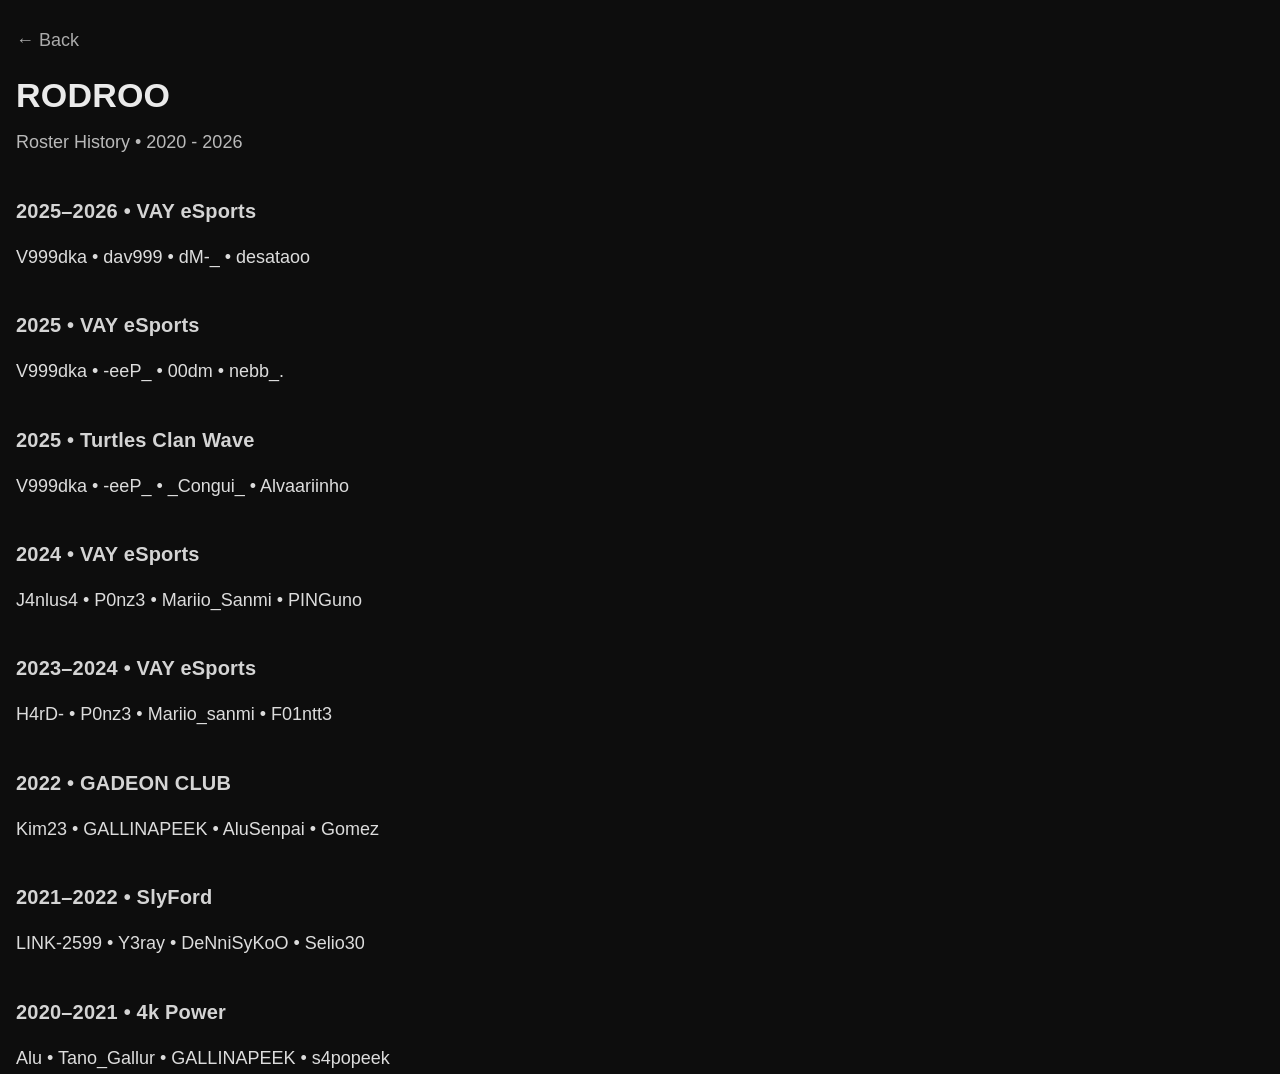
==== teams/index.html @ 85c153c0 "Create index.html" ====
<!doctype html>
<html lang="en">
<head>
  <meta charset="utf-8" />
  <meta name="viewport" content="width=device-width, initial-scale=1" />
  <title>Roster History</title>
  <link rel="stylesheet" href="../style.css">
</head>
<body class="teams">

<a class="muted" href="../">← Back</a>

<h1>RODROO</h1>
<div class="muted">Roster History • 2020 - 2026</div>

<h2>2025–2026 • VAY eSports</h2>
<div class="block">
V999dka • dav999 • dM-_ • desataoo
</div>

<h2>2025 • VAY eSports</h2>
<div class="block">
V999dka • -eeP_ • 00dm • nebb_.
</div>

<h2>2025 • Turtles Clan Wave</h2>
<div class="block">
V999dka • -eeP_ • _Congui_ • Alvaariinho
</div>

<h2>2024 • VAY eSports</h2>
<div class="block">
J4nlus4 • P0nz3 • Mariio_Sanmi • PINGuno
</div>

<h2>2023–2024 • VAY eSports</h2>
<div class="block">
H4rD- • P0nz3 • Mariio_sanmi • F01ntt3
</div>

<h2>2022 • GADEON CLUB</h2>
<div class="block">
Kim23 • GALLINAPEEK • AluSenpai • Gomez
</div>

<h2>2021–2022 • SlyFord</h2>
<div class="block">
LINK-2599 • Y3ray • DeNniSyKoO • Selio30
</div>

<h2>2020–2021 • 4k Power</h2>
<div class="block">
Alu • Tano_Gallur • GALLINAPEEK • s4popeek
</div>

</body>
</html>
---- style.css ----
:root{
  --bg:#0d0d0d;
  --fg:#eaeaea;

  /* + contraste para móvil */
  --muted: rgba(234,234,234,.78);
  --max: 750px;
}

*{ box-sizing:border-box; }

html, body { height: 100%; }

body{
  background: var(--bg);
  color: var(--fg);
  font-family: -apple-system, BlinkMacSystemFont, Segoe UI, Roboto, Arial, sans-serif;

  margin: 0;
  padding:
    max(18px, env(safe-area-inset-top))
    max(16px, env(safe-area-inset-right))
    max(24px, env(safe-area-inset-bottom))
    max(16px, env(safe-area-inset-left));

  /* CLAVE: base legible (sube en móvil sin romper desktop) */
  font-size: 18px;
  font-size: clamp(17px, 4.4vw, 18px);

  line-height: 1.8;
  -webkit-text-size-adjust: 100%;
  text-rendering: optimizeLegibility;
}

.wrap{
  max-width: var(--max);
  margin: 0 auto;
  padding-top: 28px;
}

h1{
  font-size: clamp(24px, 6.2vw, 34px);
  line-height: 1.12;
  margin: 0 0 12px;
  letter-spacing: 0.2px;
}

h2{
  margin: 34px 0 8px;
  font-size: 20px;
  opacity: 0.9;
  font-weight: 700;
  letter-spacing: 0.2px;
}

.muted{
  color: var(--muted);
  margin: 0 0 14px;
}

a{
  color: #fff;
  text-decoration: none;
  opacity: 0.92;

  display: inline-block;
  padding: 6px 0;
}

a:hover{ opacity: 1; }

a:focus-visible{
  outline: 2px solid rgba(255,255,255,.35);
  outline-offset: 3px;
  border-radius: 6px;
}

.block{
  margin-top: 12px;
  color: rgba(234,234,234,.94);
  overflow-wrap: anywhere;
}

.block > div{
  margin: 10px 0;
}

/* Ajustes finos para pantallas pequeñas */
@media (max-width: 420px){
  .wrap{ padding-top: 22px; }
  h2{ margin-top: 30px; }
  .block > div{ margin: 12px 0; }
}
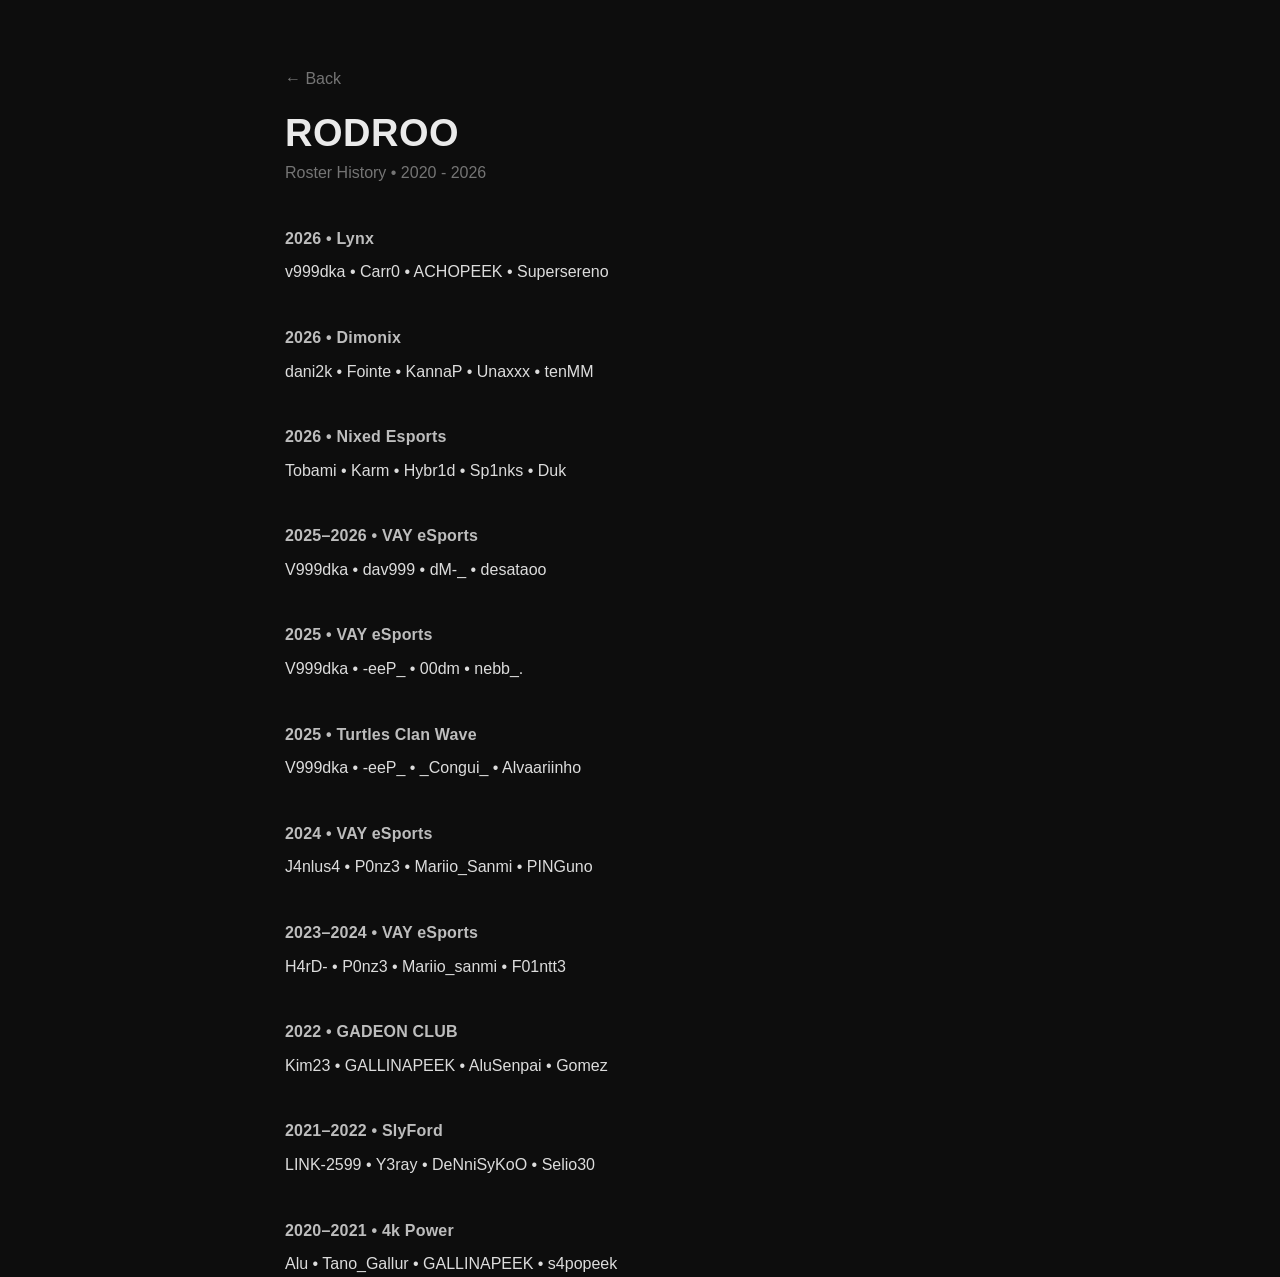
==== commit 518e4c9a: "Update index.html" ====
--- a/teams/index.html
+++ b/teams/index.html
@@ -13,6 +13,21 @@
 
 <h1>RODROO</h1>
 <div class="muted">Roster History • 2020 - 2026</div>
+
+<h2>2026 • Lynx</h2>
+<div class="block">
+v999dka • Carr0 • ACHOPEEK • Supersereno
+</div>
+  
+<h2>2026 • Dimonix</h2>
+<div class="block">
+dani2k • Fointe • KannaP • Unaxxx • tenMM
+</div>
+
+<h2>2026 • Nixed Esports</h2>
+<div class="block">
+Tobami • Karm • Hybr1d • Sp1nks • Duk
+</div>
 
 <h2>2025–2026 • VAY eSports</h2>
 <div class="block">
--- a/style.css
+++ b/style.css
@@ -92,3 +92,39 @@
   h2{ margin-top: 30px; }
   .block > div{ margin: 12px 0; }
 }
+
+
+/* ROSTER HISTORY */
+
+body.teams {
+  max-width: 750px;
+  margin: 60px auto;
+  padding: 0 20px;
+  line-height: 1.6;
+  font-size: 16px;
+}
+
+.teams h1 {
+  font-size: 38px;
+  margin: 0 0 6px;
+  letter-spacing: .5px;
+}
+
+.teams h2 {
+  margin-top: 40px;
+  font-size: 16px;
+  opacity: 0.8;
+}
+
+.teams a {
+  opacity: 0.8;
+}
+
+.teams .muted {
+  opacity: 0.6;
+}
+
+.teams .block {
+  margin-top: 8px;
+}
+
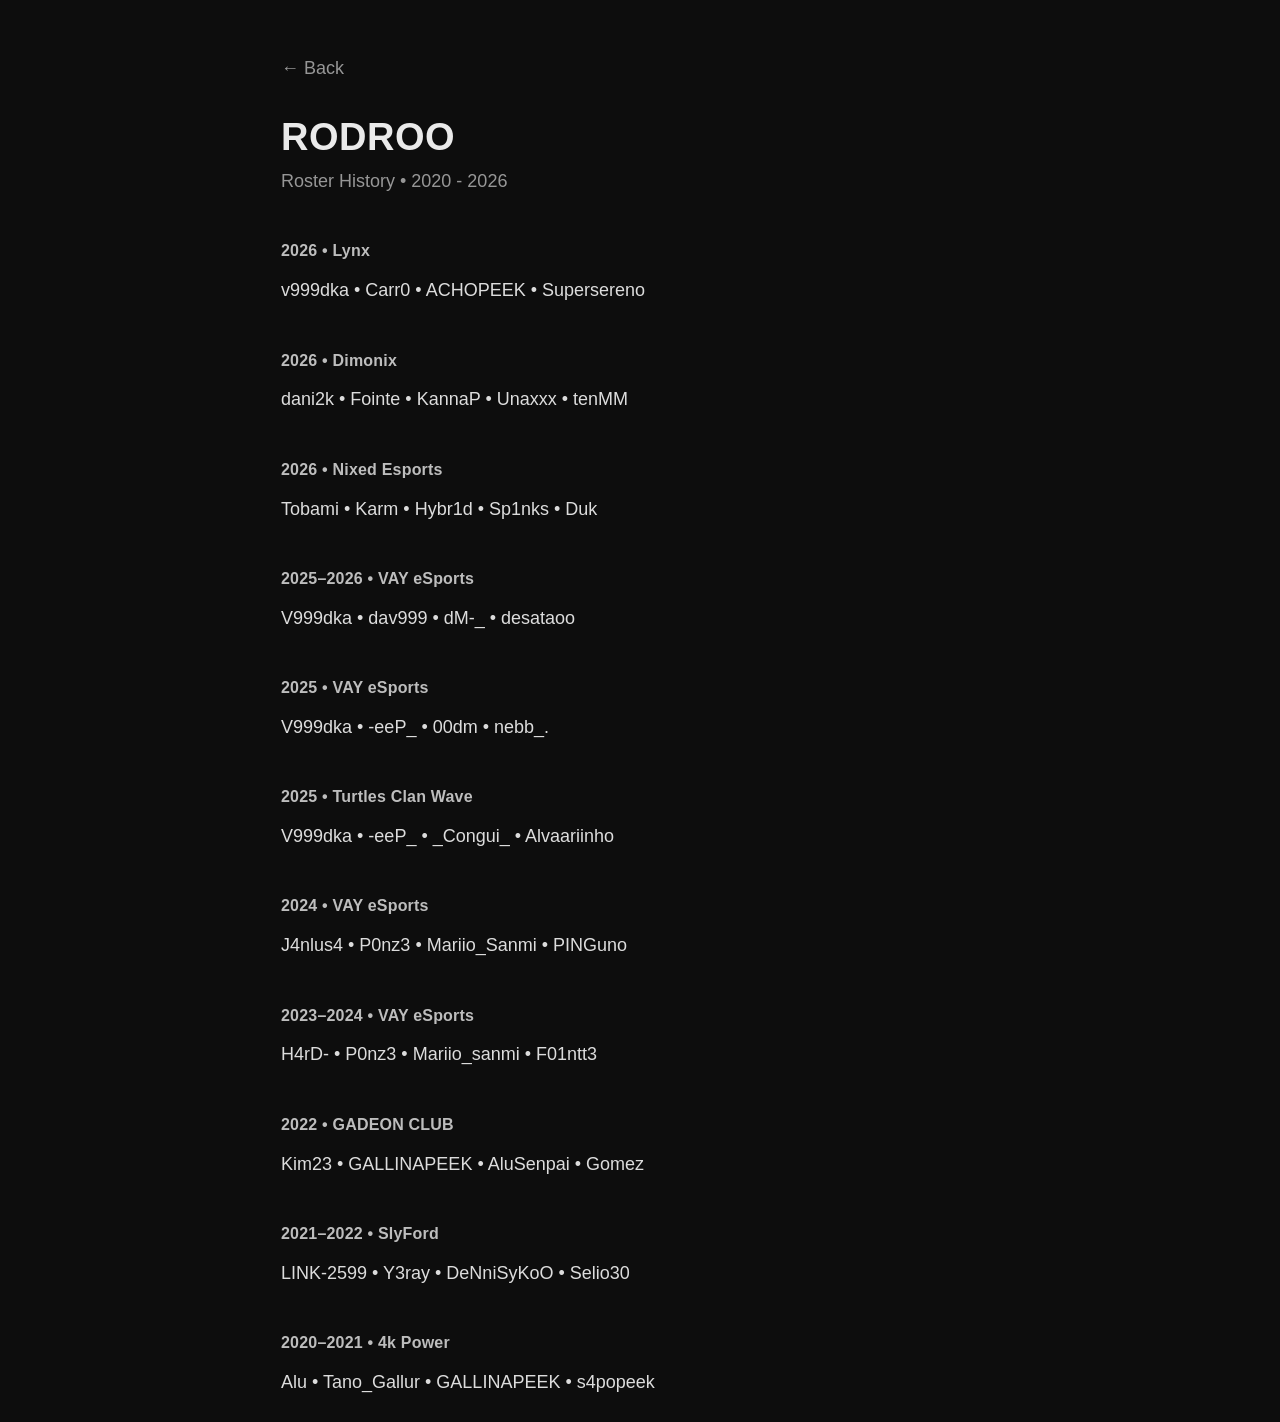
==== commit b5b90a42: "Update index.html" ====
--- a/teams/index.html
+++ b/teams/index.html
@@ -8,7 +8,7 @@
   <link rel="stylesheet" href="../style.css">
 </head>
 <body class="teams">
-
+<main class="wrap">
 <a class="muted" href="../">← Back</a>
 
 <h1>RODROO</h1>
@@ -68,6 +68,6 @@
 <div class="block">
 Alu • Tano_Gallur • GALLINAPEEK • s4popeek
 </div>
-
+</main>
 </body>
 </html>
--- a/style.css
+++ b/style.css
@@ -1,130 +1,144 @@
 
-:root{
-  --bg:#0d0d0d;
-  --fg:#eaeaea;
-
-  /* + contraste para móvil */
-  --muted: rgba(234,234,234,.78);
-  --max: 750px;
+:root {
+    --bg: #0d0d0d;
+    --fg: #eaeaea;
+    --muted: rgba(234, 234, 234, .78);
+    --max: 750px;
 }
 
-*{ box-sizing:border-box; }
-
-html, body { height: 100%; }
-
-body{
-  background: var(--bg);
-  color: var(--fg);
-  font-family: -apple-system, BlinkMacSystemFont, Segoe UI, Roboto, Arial, sans-serif;
-
-  margin: 0;
-  padding:
-    max(18px, env(safe-area-inset-top))
-    max(16px, env(safe-area-inset-right))
-    max(24px, env(safe-area-inset-bottom))
-    max(16px, env(safe-area-inset-left));
-
-  /* CLAVE: base legible (sube en móvil sin romper desktop) */
-  font-size: 18px;
-  font-size: clamp(17px, 4.4vw, 18px);
-
-  line-height: 1.8;
-  -webkit-text-size-adjust: 100%;
-  text-rendering: optimizeLegibility;
+* {
+    box-sizing: border-box;
 }
 
-.wrap{
-  max-width: var(--max);
-  margin: 0 auto;
-  padding-top: 28px;
+html {
+    min-height: 100%;
+    background: var(--bg);
 }
 
-h1{
-  font-size: clamp(24px, 6.2vw, 34px);
-  line-height: 1.12;
-  margin: 0 0 12px;
-  letter-spacing: 0.2px;
+body {
+    min-height: 100vh;
+    width: 100%;
+    max-width: none;
+    margin: 0;
+
+    background: var(--bg);
+    color: var(--fg);
+
+    font-family: -apple-system, BlinkMacSystemFont, Segoe UI, Roboto, Arial, sans-serif;
+
+    padding:
+        max(18px, env(safe-area-inset-top))
+        max(16px, env(safe-area-inset-right))
+        max(24px, env(safe-area-inset-bottom))
+        max(16px, env(safe-area-inset-left));
+
+    font-size: 18px;
+    line-height: 1.8;
+
+    -webkit-text-size-adjust: 100%;
+    text-rendering: optimizeLegibility;
 }
 
-h2{
-  margin: 34px 0 8px;
-  font-size: 20px;
-  opacity: 0.9;
-  font-weight: 700;
-  letter-spacing: 0.2px;
+/* CONTENIDO PRINCIPAL */
+
+.wrap {
+    max-width: var(--max);
+    margin: 0 auto;
+    padding-top: 28px;
 }
 
-.muted{
-  color: var(--muted);
-  margin: 0 0 14px;
+h1 {
+    font-size: clamp(24px, 6.2vw, 34px);
+    line-height: 1.12;
+    margin: 0 0 12px;
+    letter-spacing: .2px;
 }
 
-a{
-  color: #fff;
-  text-decoration: none;
-  opacity: 0.92;
-
-  display: inline-block;
-  padding: 6px 0;
+h2 {
+    margin: 34px 0 8px;
+    font-size: 20px;
+    opacity: .9;
+    font-weight: 700;
+    letter-spacing: .2px;
 }
 
-a:hover{ opacity: 1; }
-
-a:focus-visible{
-  outline: 2px solid rgba(255,255,255,.35);
-  outline-offset: 3px;
-  border-radius: 6px;
+.muted {
+    color: var(--muted);
+    margin: 0 0 14px;
 }
 
-.block{
-  margin-top: 12px;
-  color: rgba(234,234,234,.94);
-  overflow-wrap: anywhere;
+a {
+    color: #fff;
+    text-decoration: none;
+    opacity: .92;
+    display: inline-block;
+    padding: 6px 0;
 }
 
-.block > div{
-  margin: 10px 0;
+a:hover {
+    opacity: 1;
 }
 
-/* Ajustes finos para pantallas pequeñas */
-@media (max-width: 420px){
-  .wrap{ padding-top: 22px; }
-  h2{ margin-top: 30px; }
-  .block > div{ margin: 12px 0; }
+a:focus-visible {
+    outline: 2px solid rgba(255,255,255,.35);
+    outline-offset: 3px;
+    border-radius: 6px;
 }
 
+.block {
+    margin-top: 12px;
+    color: rgba(234,234,234,.94);
+    overflow-wrap: anywhere;
+}
+
+.block > div {
+    margin: 10px 0;
+}
 
 /* ROSTER HISTORY */
 
-body.teams {
-  max-width: 750px;
-  margin: 60px auto;
-  padding: 0 20px;
-  line-height: 1.6;
-  font-size: 16px;
+.teams {
+    max-width: var(--max);
+    margin: 0 auto;
+    background: transparent;
 }
 
 .teams h1 {
-  font-size: 38px;
-  margin: 0 0 6px;
-  letter-spacing: .5px;
+    font-size: clamp(28px, 6.2vw, 38px);
+    margin: 12px 0 6px;
+    letter-spacing: .5px;
 }
 
 .teams h2 {
-  margin-top: 40px;
-  font-size: 16px;
-  opacity: 0.8;
-}
-
-.teams a {
-  opacity: 0.8;
+    margin-top: 40px;
+    font-size: 16px;
+    opacity: .8;
 }
 
 .teams .muted {
-  opacity: 0.6;
+    opacity: .8;
 }
 
 .teams .block {
-  margin-top: 8px;
+    margin-top: 8px;
 }
 
+/* RESPONSIVE */
+
+@media (max-width: 420px) {
+    .wrap {
+        padding-top: 22px;
+    }
+
+    h2 {
+        margin-top: 30px;
+    }
+
+    .block > div {
+        margin: 12px 0;
+    }
+
+    .teams h2 {
+        margin-top: 36px;
+    }
+}
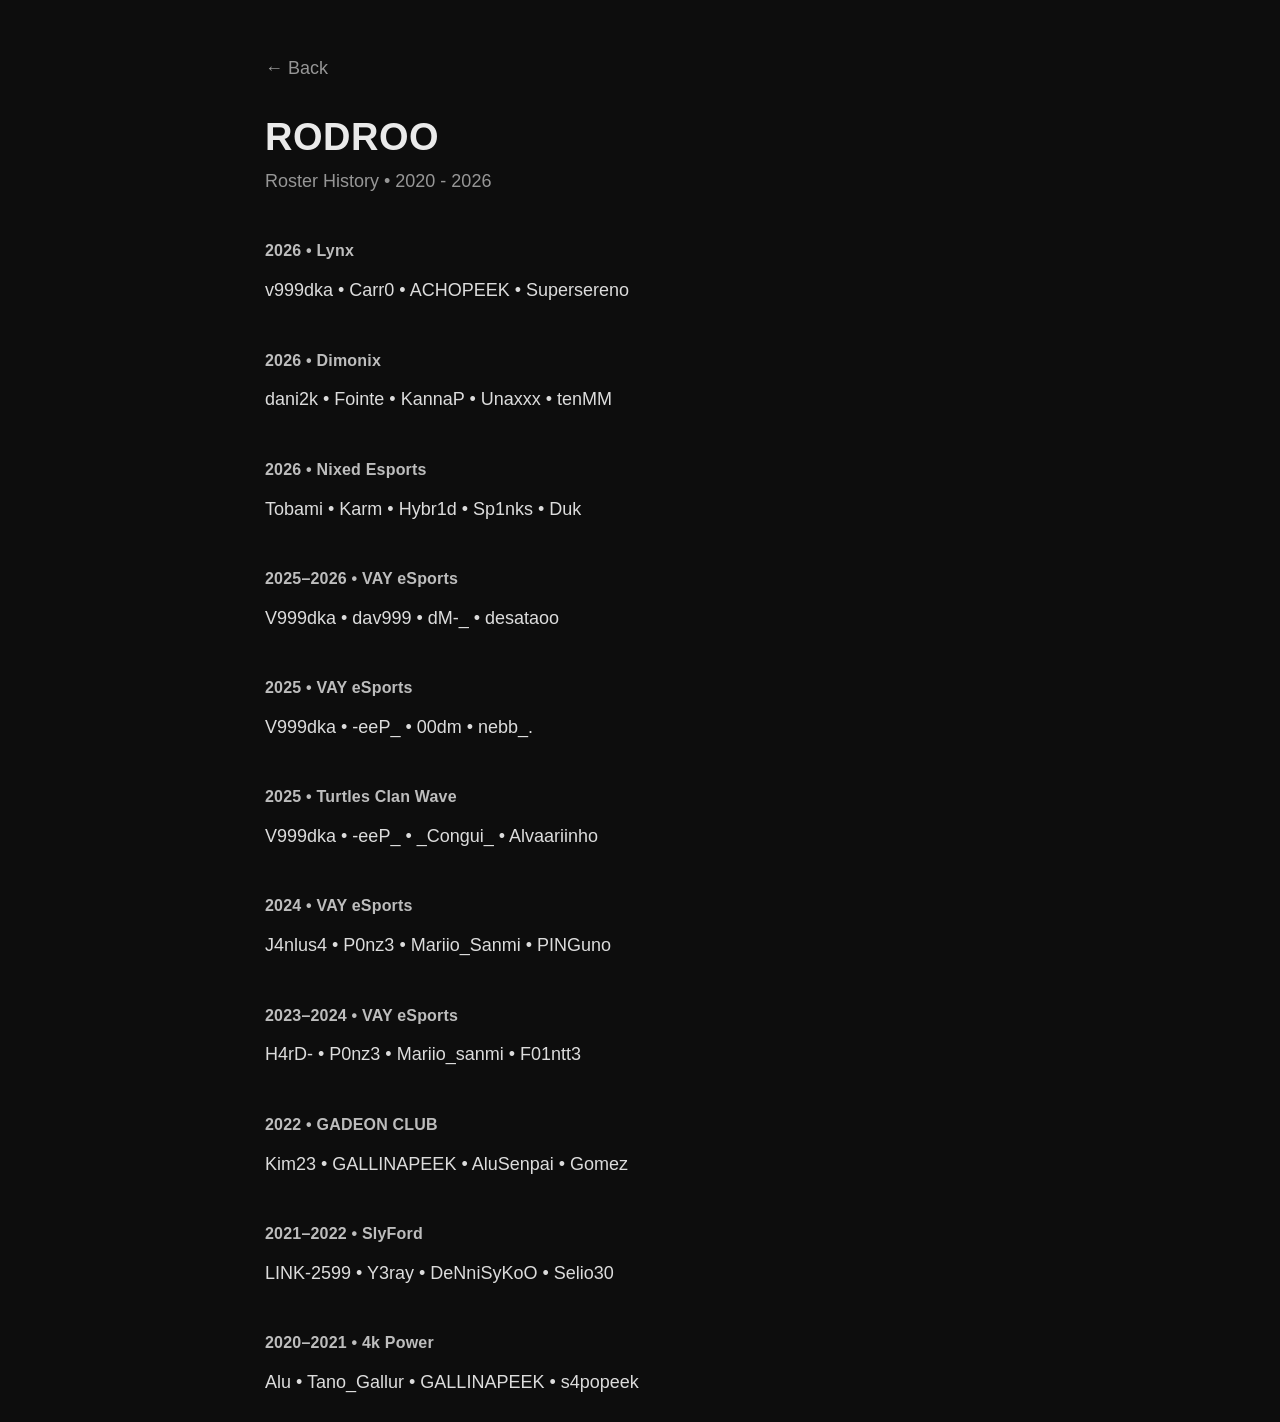
==== commit a3ac6d2f: "Update index.html" ====
--- a/teams/index.html
+++ b/teams/index.html
@@ -2,72 +2,73 @@
 <!doctype html>
 <html lang="en">
 <head>
-  <meta charset="utf-8" />
-  <meta name="viewport" content="width=device-width, initial-scale=1" />
+  <meta charset="utf-8">
+  <meta name="viewport" content="width=device-width, initial-scale=1">
   <title>Roster History</title>
   <link rel="stylesheet" href="../style.css">
 </head>
-<body class="teams">
-<main class="wrap">
-<a class="muted" href="../">← Back</a>
 
-<h1>RODROO</h1>
-<div class="muted">Roster History • 2020 - 2026</div>
+<body>
+  <main class="wrap teams">
+    <a class="muted" href="../">← Back</a>
 
-<h2>2026 • Lynx</h2>
-<div class="block">
-v999dka • Carr0 • ACHOPEEK • Supersereno
-</div>
-  
-<h2>2026 • Dimonix</h2>
-<div class="block">
-dani2k • Fointe • KannaP • Unaxxx • tenMM
-</div>
+    <h1>RODROO</h1>
+    <div class="muted">Roster History • 2020 - 2026</div>
 
-<h2>2026 • Nixed Esports</h2>
-<div class="block">
-Tobami • Karm • Hybr1d • Sp1nks • Duk
-</div>
+    <h2>2026 • Lynx</h2>
+    <div class="block">
+      v999dka • Carr0 • ACHOPEEK • Supersereno
+    </div>
 
-<h2>2025–2026 • VAY eSports</h2>
-<div class="block">
-V999dka • dav999 • dM-_ • desataoo
-</div>
+    <h2>2026 • Dimonix</h2>
+    <div class="block">
+      dani2k • Fointe • KannaP • Unaxxx • tenMM
+    </div>
 
-<h2>2025 • VAY eSports</h2>
-<div class="block">
-V999dka • -eeP_ • 00dm • nebb_.
-</div>
+    <h2>2026 • Nixed Esports</h2>
+    <div class="block">
+      Tobami • Karm • Hybr1d • Sp1nks • Duk
+    </div>
 
-<h2>2025 • Turtles Clan Wave</h2>
-<div class="block">
-V999dka • -eeP_ • _Congui_ • Alvaariinho
-</div>
+    <h2>2025–2026 • VAY eSports</h2>
+    <div class="block">
+      V999dka • dav999 • dM-_ • desataoo
+    </div>
 
-<h2>2024 • VAY eSports</h2>
-<div class="block">
-J4nlus4 • P0nz3 • Mariio_Sanmi • PINGuno
-</div>
+    <h2>2025 • VAY eSports</h2>
+    <div class="block">
+      V999dka • -eeP_ • 00dm • nebb_.
+    </div>
 
-<h2>2023–2024 • VAY eSports</h2>
-<div class="block">
-H4rD- • P0nz3 • Mariio_sanmi • F01ntt3
-</div>
+    <h2>2025 • Turtles Clan Wave</h2>
+    <div class="block">
+      V999dka • -eeP_ • _Congui_ • Alvaariinho
+    </div>
 
-<h2>2022 • GADEON CLUB</h2>
-<div class="block">
-Kim23 • GALLINAPEEK • AluSenpai • Gomez
-</div>
+    <h2>2024 • VAY eSports</h2>
+    <div class="block">
+      J4nlus4 • P0nz3 • Mariio_Sanmi • PINGuno
+    </div>
 
-<h2>2021–2022 • SlyFord</h2>
-<div class="block">
-LINK-2599 • Y3ray • DeNniSyKoO • Selio30
-</div>
+    <h2>2023–2024 • VAY eSports</h2>
+    <div class="block">
+      H4rD- • P0nz3 • Mariio_sanmi • F01ntt3
+    </div>
 
-<h2>2020–2021 • 4k Power</h2>
-<div class="block">
-Alu • Tano_Gallur • GALLINAPEEK • s4popeek
-</div>
-</main>
+    <h2>2022 • GADEON CLUB</h2>
+    <div class="block">
+      Kim23 • GALLINAPEEK • AluSenpai • Gomez
+    </div>
+
+    <h2>2021–2022 • SlyFord</h2>
+    <div class="block">
+      LINK-2599 • Y3ray • DeNniSyKoO • Selio30
+    </div>
+
+    <h2>2020–2021 • 4k Power</h2>
+    <div class="block">
+      Alu • Tano_Gallur • GALLINAPEEK • s4popeek
+    </div>
+  </main>
 </body>
 </html>
